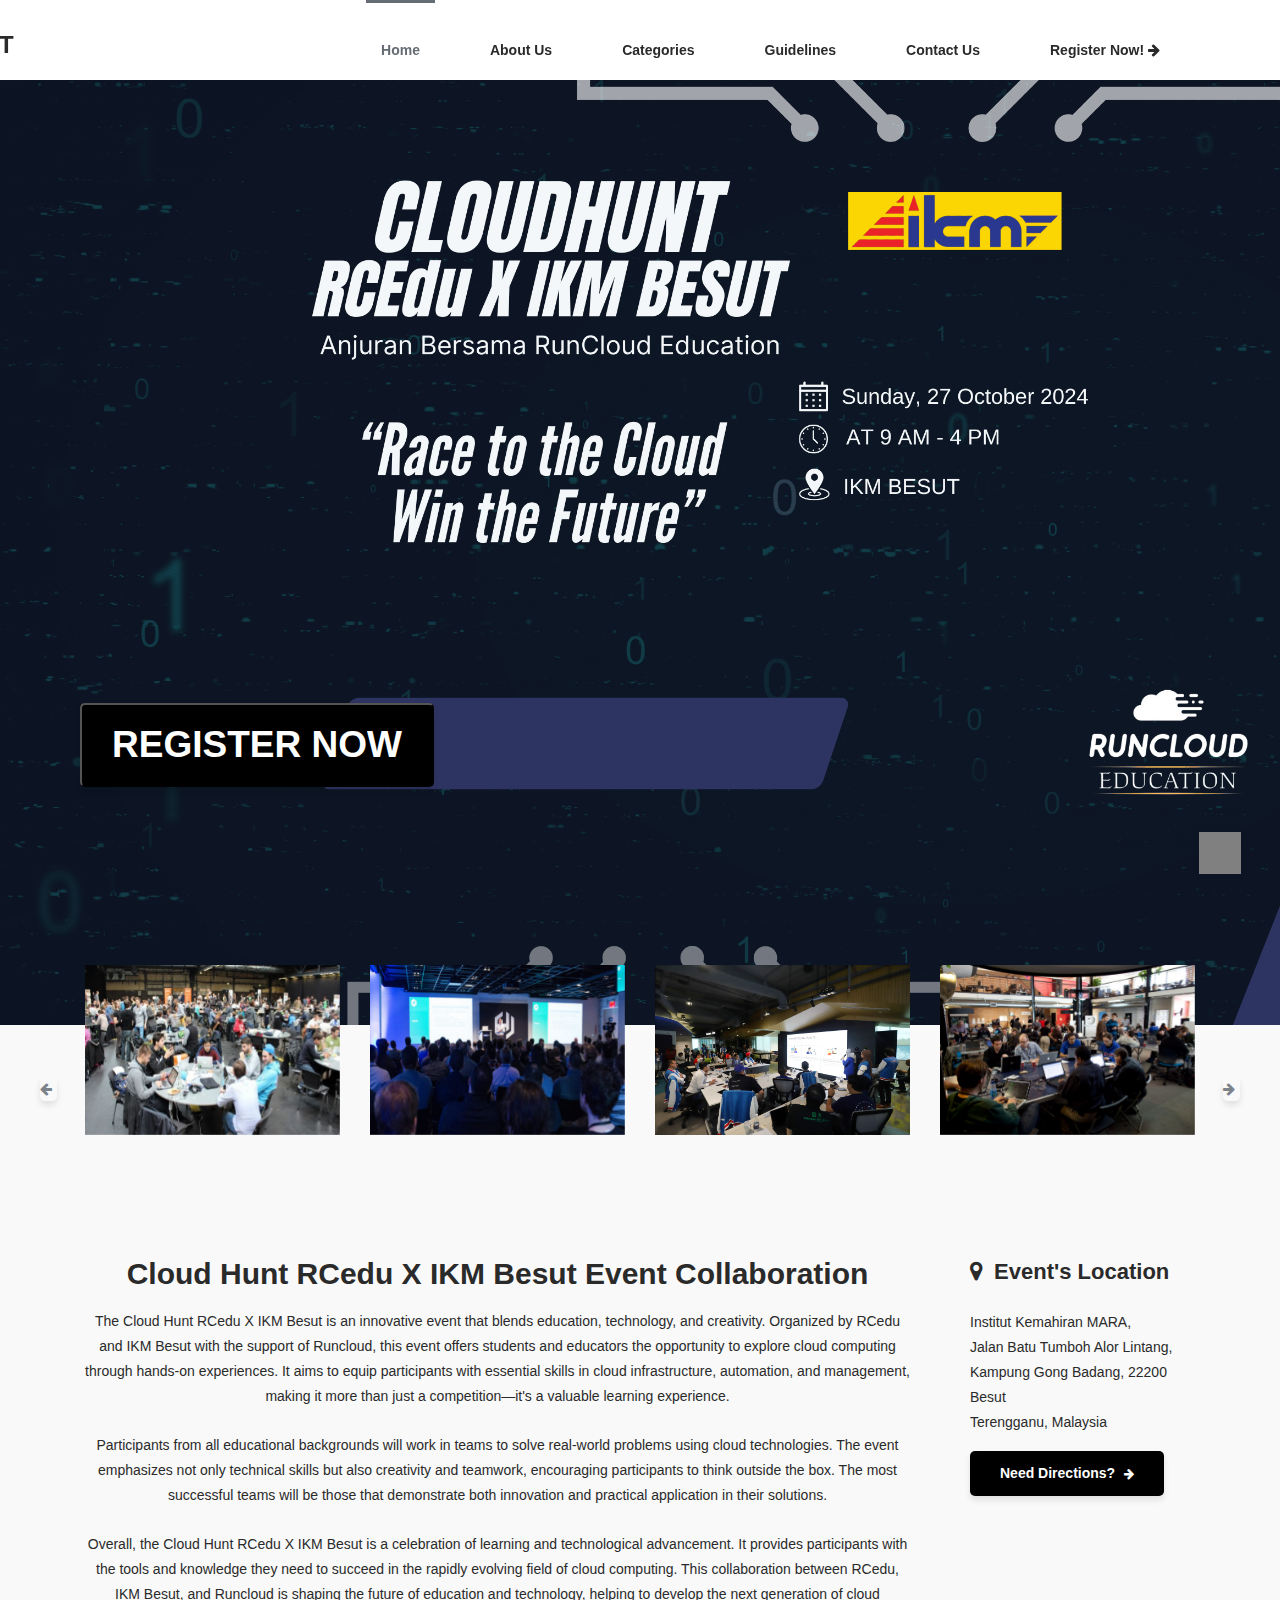
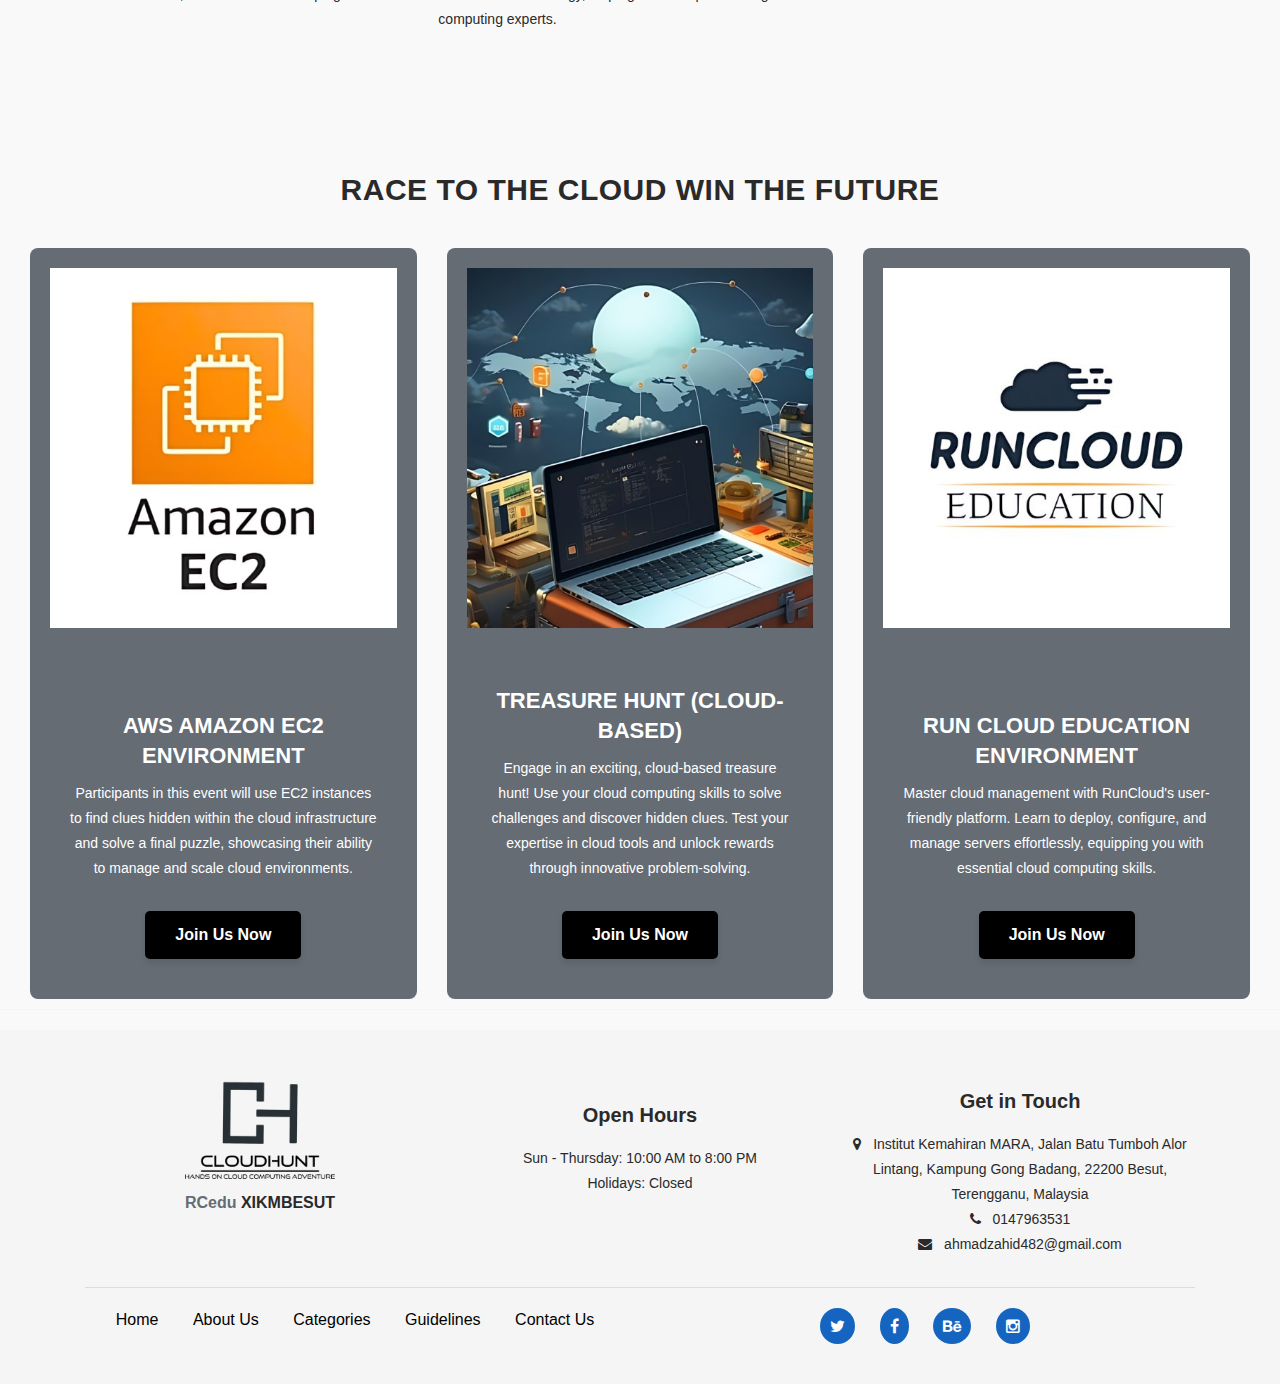
==== cloudhunt/index.html @ 2f6d40f8 "Add files via upload" ====
<!DOCTYPE html>
<html lang="en">

  <head>

    <meta charset="utf-8">
    <meta name="viewport" content="width=device-width, initial-scale=1.0">


    <meta name="description" content="">
    <meta name="author" content="Tooplate">
    <link href="https://fonts.googleapis.com/css?family=Poppins:100,100i,200,200i,300,300i,400,400i,500,500i,600,600i,700,700i,800,800i,900,900i&display=swap" rel="stylesheet">

    <title>Cloud Hunt RCedu X IKM Besut</title>


    <!-- Additional CSS Files -->
    <link rel="stylesheet" type="text/css" href="assets/css/bootstrap.min.css">

    <link rel="stylesheet" type="text/css" href="assets/css/font-awesome.css">

    <link rel="stylesheet" type="text/css" href="assets/css/owl-carousel.css">

    <link rel="stylesheet" href="assets/css/tooplate-artxibition.css">
<!--

Tooplate 2125 ArtXibition

https://www.tooplate.com/view/2125-artxibition

-->
    </head>
    
    <body>
    
    <!-- ***** Preloader Start ***** -->
    <div id="js-preloader" class="js-preloader"> </div>
    <!-- ***** Preloader End ***** -->
    
    <!-- ***** Pre HEader ***** -->
    <div class="pre-header">
        <div class="container">
            <div class="row">
                <div class="col-lg-6 col-sm-6">
                    <span></span>
                </div>
                <div class="col-lg-6 col-sm-6">
                    <div class="text-button">
                        <a href="rent-venue.html">Register Now! <i class="fa fa-arrow-right"></i></a>
                    </div>
                </div>
            </div>
        </div>
    </div>
    
    <!-- ***** Header Area Start ***** -->
   <header class="header-area header-sticky">
    <div class="container">
        <div class="row">
            <div class="col-12">
                <nav class="main-nav">
                    <!-- ***** Logo Start ***** -->
                    <a href="index.html" class="logo">
						<img src="cloud_hunt.png" alt="Cloud Hunt Logo" class="logo-image">

                        <span class="logo-text">RCedu <em>X IKM BESUT</em></span>
                    </a>
                    <!-- ***** Logo End ***** -->
                    
                    <!-- ***** Menu Start ***** -->
                    <ul class="nav">
                        <li><a href="index.html" class="active" style="font-weight: bold;">Home</a></li>
                        <li><a href="about.html" style="font-weight: bold;">About Us</a></li>
                        <li><a href="categories.html" style="font-weight: bold;">Categories</a></li>
                        <li><a href="guidelines.html" style="font-weight: bold;">Guidelines</a></li>
                        <li><a href="contact_us.html" style="font-weight: bold;">Contact Us</a></li>
                        <li><a href="rent-venue.html" style="font-weight: bold;">Register Now! <i class="fa fa-arrow-right"></i></a></li>
                    </ul>
                    <!-- ***** Menu End ***** -->

                    <a class="menu-trigger" href="#">
                        <span>Menu</span>
                    </a>
                </nav>
            </div>
        </div>
    </div>
</header>

    <!-- ***** Header Area End ***** -->

    <!-- ***** Main Banner Area Start ***** -->
<div class="main-banner">
        <div class="container">
            <div class="row">
                <div class="col-lg-12">
                    <div class="main-content">
                      <div class="main-white-button">
						<button onclick="window.location.href='https://www.jotform.com/form/242484971679474';">
  							REGISTER NOW
						</button>

                        </div>
                    </div>
                </div>
            </div>
        </div>
    </div>
		

		
  

    <!-- *** Owl Carousel Items ***-->
    <div class="show-events-carousel">
        <div class="container">
            <div class="row">
                <div class="col-lg-12">
                    <div class="owl-show-events owl-carousel">
                        <div class="item">
                            <a href="event-details.html"><img src="assets/images/show-events-01.jpg" alt=""></a>
                        </div>
                        <div class="item">
                            <a href="event-details.html"><img src="assets/images/show-events-02.jpg" alt=""></a> 
                        </div>
                        <div class="item">
                            <a href="event-details.html"><img src="assets/images/show-events-03.jpg" alt=""></a> 
                        </div>
                        <div class="item">
                            <a href="event-details.html"><img src="assets/images/show-events-04.jpg" alt=""></a> 
                        </div>
                        <div class="item">
                            <a href="event-details.html"><img src="assets/images/show-events-01.jpg" alt=""></a> 
                        </div>
                        <div class="item">
                            <a href="event-details.html"><img src="assets/images/show-events-02.jpg" alt=""></a> 
                        </div>
                        <div class="item">
                            <a href="event-details.html"><img src="assets/images/show-events-03.jpg" alt=""></a> 
                        </div>
                        <div class="item">
                            <a href="event-details.html"><img src="assets/images/show-events-04.jpg" alt=""></a> 
                        </div>
                    </div>
                </div>
            </div>
        </div>
    </div>

    
    <!-- *** Amazing Venus ***-->
   <div class="amazing-venues">
    <div class="container">
        <div class="row">
            <div class="col-lg-9">
                <div class="left-content" style="text-align: center;">
                    <h4>Cloud Hunt RCedu X IKM Besut Event Collaboration</h4>
                    <p>The Cloud Hunt RCedu X IKM Besut is an innovative event that blends education, technology, and creativity. Organized by RCedu and IKM Besut with the support of Runcloud, this event offers students and educators the opportunity to explore cloud computing through hands-on experiences. It aims to equip participants with essential skills in cloud infrastructure, automation, and management, making it more than just a competition—it's a valuable learning experience.</p>
                    <br>
                    <p>Participants from all educational backgrounds will work in teams to solve real-world problems using cloud technologies. The event emphasizes not only technical skills but also creativity and teamwork, encouraging participants to think outside the box. The most successful teams will be those that demonstrate both innovation and practical application in their solutions.</p>
                    <br>
                    <p>Overall, the Cloud Hunt RCedu X IKM Besut is a celebration of learning and technological advancement. It provides participants with the tools and knowledge they need to succeed in the rapidly evolving field of cloud computing. This collaboration between RCedu, IKM Besut, and Runcloud is shaping the future of education and technology, helping to develop the next generation of cloud computing experts.</p>
                </div>
            </div>

            <div class="col-lg-3">
                <div class="right-content">
                    <h5><i class="fa fa-map-marker"></i> Event's Location</h5>
                    <span>Institut Kemahiran MARA,<br>Jalan Batu Tumboh Alor Lintang,<br>Kampung Gong Badang, 22200 Besut<br>Terengganu, Malaysia</span>
                    <div class="text-button">
                        <a href="https://www.google.com/maps/dir//Jalan+Batu+Tumboh,+Alor+Lintang,+22200+Besut,+Terengganu/@5.7643117,102.4762167,12z/data=!4m8!4m7!1m0!1m5!1m1!1s0x31b6ee240330f8e9:0x355a236f457e62c0!2m2!1d102.5586124!2d5.7643527?entry=ttu&g_ep=EgoyMDI0MDgyOC4wIKXMDSoASAFQAw%3D%3D" target="_blank">Need Directions? <i class="fa fa-arrow-right"></i></a>
                    </div>
                </div>
            </div>
        </div>
    </div>
</div>


    <!-- *** Map ***-->
    <div class="map-image"></div>


    <!-- *** RACE TO THE CLOUD WIN THE FUTURE ***-->
    <div class="venue-tickets">
        <div class="container-fluid">
            <div class="row">
                <div class="col-lg-12">
                    <div class="section-heading">
                        <h2>RACE TO THE CLOUD WIN THE FUTURE</h2>
                    </div>
                </div>
                <div class="col-lg-4">
                    <div class="venue-item">
                        <div class="thumb">
                            <img src="assets/images/venue-01.jpg" alt="">
                        </div>
                        <div class="down-content">
                            <div class="left-content">
          
                            </div>
                            <div class="right-content">
                                <h4>AWS AMAZON EC2 ENVIRONMENT</h4>
                                <p>Participants in this event will use EC2 instances to find clues hidden within the cloud infrastructure and solve a final puzzle, showcasing their ability to manage and scale cloud environments.</p>
                            </div>
							<div class="main-black-button">
					<a href="ticket-details.html">Join Us Now</a>
				</div>
                        </div>
                    </div>
                </div>
										   <div class="col-lg-4">
		<div class="venue-item">
			<div class="thumb">
				<img src="assets/images/venue-02.jpg" alt="Treasure Hunt">
			</div>
			<div class="down-content">
				<div class="right-content">
					<h4>TREASURE HUNT (CLOUD-BASED)</h4>
					<p>Engage in an exciting, cloud-based treasure hunt! Use your cloud computing skills to solve challenges and discover hidden clues. Test your expertise in cloud tools and unlock rewards through innovative problem-solving.</p>
				</div>
				<div class="main-black-button">
					<a href="ticket-details.html">Join Us Now</a>
				</div>
			</div>
		</div>
	</div>




                                <div class="col-lg-4">
                    <div class="venue-item">
                        <div class="thumb">
                            <img src="assets/images/venue-03.jpg" alt="">
                        </div>
                        <div class="down-content">
                            <div class="left-content">
                                
                            </div>
					
                            <div class="right-content">
                                <h4>RUN CLOUD EDUCATION ENVIRONMENT</h4>
                                <p>Master cloud management with RunCloud's user-friendly platform. Learn to deploy, configure, and manage servers effortlessly, equipping you with essential cloud computing skills.</p>
                            </div>
							<div class="main-black-button">
					<a href="ticket-details.html">Join Us Now</a>
				</div>
                        </div>
                    </div>
                </div>
            </div>
        </div>
    </div>
		
		<!-- Scroll Top -->
		
<a href="#" id="toTopBtn" class="cd-top text-replace js-cd-top cd-top--is-visible cd-top--fade-out" data-abc="true"></a>


 
 <script src="https://code.jquery.com/jquery-3.6.0.min.js"></script>
  <script>
    $(document).ready(function() {
      $(window).scroll(function() {
        if ($(this).scrollTop() > 20) {
          $('#toTopBtn').fadeIn();
        } else {
          $('#toTopBtn').fadeOut();
        }
      });

      $('#toTopBtn').click(function() {
        $("html, body").animate({
          scrollTop: 0
        }, 1000);
        return false;
      });
    });
  </script>




		
		
<!-- FOOTER -->
		<div class="sub-footer" style="border-top: 1px solid #f5f5f5; padding-top: 20px;">
            <div class="row justify-content-between align-items-center">
				</div>
			</div>
		
<footer style="background-color: #f5f5f5; color: white; padding: 40px 0;">
    <div class="container">
        <div class="row">
			
            <!-- Cloudhunt Logo Section -->
            <div class="col-lg-4 text-center" style="margin-top: -35px;">
    <img src="cloud_hunt.png" width="200" alt="Cloudhunt Logo" class="mb-3">
    <div class="footer-logo-text" style="margin-top: -60px;">
        <span style="font-weight: 700; color: #656c74;">RCedu
            <em style="font-weight: 900; color: #2a2a2a; font-style: normal;">XIKMBESUT</em>
        </span>
    </div>
</div>


            <!-- Open Hours Section -->
            <div class="col-lg-4 text-center" style="margin-top: 30px;" >
                <h4 class="mb-3" >Open Hours</h4>
                <p>Sun - Thursday: 10:00 AM to 8:00 PM</p>
                <p>Holidays: Closed</p>
            </div>

            <!-- Get in Touch Section -->
            <div class="col-lg-4 text-center" style="margin-top: 16px;">
                <h4 class="mb-3">Get in Touch</h4>
                <p>
                    <i class="fa fa-map-marker mr-2"></i> Institut Kemahiran MARA, Jalan Batu Tumboh Alor Lintang, Kampung Gong Badang, 22200 Besut, Terengganu, Malaysia
                </p>
                <p>
                    <i class="fa fa-phone mr-2"></i> 0147963531
                </p>
                <p>
                    <i class="fa fa-envelope mr-2"></i> ahmadzahid482@gmail.com
                </p>
            </div>
        </div>

        <!-- Sub-footer -->
        <div class="sub-footer" style="border-top: 1px solid #ddd; padding-top: 20px; margin-top: 30px;">
            <div class="row">
                <!-- Footer Menu -->
                <div class="col-lg-6 text-center">
                    <ul style="list-style: none; padding: 0; margin: 0;">
                        <li style="display: inline-block; margin: 0 15px;"><a href="index.html" class="active" style="color: black;">Home</a></li>
                        <li style="display: inline-block; margin: 0 15px;"><a href="about.html" style="color: black;">About Us</a></li>
                        <li style="display: inline-block; margin: 0 15px;"><a href="Categories.html" style="color: black;">Categories</a></li>
                        <li style="display: inline-block; margin: 0 15px;"><a href="Guidelines.html" style="color: black;">Guidelines</a></li>
                        <li style="display: inline-block; margin: 0 15px;"><a href="Contact Us.html" style="color: black;">Contact Us</a></li>
                    </ul>
                </div>

                <!-- Social Links -->
                <div class="col-lg-6 text-center">
                    <ul style="list-style: none; padding: 0; margin: 0;">
                        <li style="display: inline-block; margin: 0 10px;">
                            <a href="#"><i class="fa fa-twitter" style="color: white; background-color: #1565c0; padding: 10px; border-radius: 50%;"></i></a>
                        </li>
                        <li style="display: inline-block; margin: 0 10px;">
                            <a href="#"><i class="fa fa-facebook" style="color: white; background-color: #1565c0; padding: 10px; border-radius: 50%;"></i></a>
                        </li>
                        <li style="display: inline-block; margin: 0 10px;">
                            <a href="#"><i class="fa fa-behance" style="color: white; background-color: #1565c0; padding: 10px; border-radius: 50%;"></i></a>
                        </li>
                        <li style="display: inline-block; margin: 0 10px;">
                            <a href="#"><i class="fa fa-instagram" style="color: white; background-color: #1565c0; padding: 10px; border-radius: 50%;"></i></a>
                        </li>
                    </ul>
                </div>
            </div>
        </div>
    </div>
</footer>






    <!-- jQuery -->
    <script src="assets/js/jquery-2.1.0.min.js"></script>

    <!-- Bootstrap -->
    <script src="assets/js/popper.js"></script>
    <script src="assets/js/bootstrap.min.js"></script>

    <!-- Plugins -->
    <script src="assets/js/scrollreveal.min.js"></script>
    <script src="assets/js/waypoints.min.js"></script>
    <script src="assets/js/jquery.counterup.min.js"></script>
    <script src="assets/js/imgfix.min.js"></script> 
    <script src="assets/js/mixitup.js"></script> 
    <script src="assets/js/accordions.js"></script>
    <script src="assets/js/owl-carousel.js"></script>
    
    <!-- Global Init -->
    <script src="assets/js/custom.js"></script>
		
		

  </body>
		

</html>
---- cloudhunt/assets/css/owl-carousel.css ----
/**
 * Owl Carousel v2.3.4
 * Copyright 2013-2018 David Deutsch
 * Licensed under: SEE LICENSE IN https://github.com/OwlCarousel2/OwlCarousel2/blob/master/LICENSE
 */
/*
 *  Owl Carousel - Core
 */
 .owl-carousel {
    display: none;
    width: 100%;
    -webkit-tap-highlight-color: transparent;
    /* position relative and z-index fix webkit rendering fonts issue */
    position: relative;
    z-index: 1; }
    .owl-carousel .owl-stage {
      position: relative;
      -ms-touch-action: pan-Y;
      touch-action: manipulation;
      -moz-backface-visibility: hidden;
      /* fix firefox animation glitch */ }
    .owl-carousel .owl-stage:after {
      content: ".";
      display: block;
      clear: both;
      visibility: hidden;
      line-height: 0;
      height: 0; }
    .owl-carousel .owl-stage-outer {
      position: relative;
      overflow: hidden;
      /* fix for flashing background */
      -webkit-transform: translate3d(0px, 0px, 0px); }
    .owl-carousel .owl-wrapper,
    .owl-carousel .owl-item {
      -webkit-backface-visibility: hidden;
      -moz-backface-visibility: hidden;
      -ms-backface-visibility: hidden;
      -webkit-transform: translate3d(0, 0, 0);
      -moz-transform: translate3d(0, 0, 0);
      -ms-transform: translate3d(0, 0, 0); }
    .owl-carousel .owl-item {
      position: relative;
      min-height: 1px;
      float: left;
      -webkit-backface-visibility: hidden;
      -webkit-tap-highlight-color: transparent;
      -webkit-touch-callout: none; }
    .owl-carousel .owl-item img {
      display: block;
      width: 100%; }
    .owl-carousel .owl-nav.disabled,
    .owl-carousel .owl-dots.disabled {
      display: none; }
    .owl-carousel .owl-nav .owl-prev,
    .owl-carousel .owl-nav .owl-next,
    .owl-carousel .owl-dot {
      cursor: pointer;
      -webkit-user-select: none;
      -khtml-user-select: none;
      -moz-user-select: none;
      -ms-user-select: none;
      user-select: none; }
    .owl-carousel .owl-nav button.owl-prev,
    .owl-carousel .owl-nav button.owl-next,
    .owl-carousel button.owl-dot {
      background: none;
      color: inherit;
      border: none;
      padding: 0 !important;
      font: inherit; }
    .owl-carousel.owl-loaded {
      display: block; }
    .owl-carousel.owl-loading {
      opacity: 0;
      display: block; }
    .owl-carousel.owl-hidden {
      opacity: 0; }
    .owl-carousel.owl-refresh .owl-item {
      visibility: hidden; }
    .owl-carousel.owl-drag .owl-item {
      -ms-touch-action: pan-y;
          touch-action: pan-y;
      -webkit-user-select: none;
      -moz-user-select: none;
      -ms-user-select: none;
      user-select: none; }
    .owl-carousel.owl-grab {
      cursor: move;
      cursor: grab; }
    .owl-carousel.owl-rtl {
      direction: rtl; }
    .owl-carousel.owl-rtl .owl-item {
      float: right; }
  
  /* No Js */
  .no-js .owl-carousel {
    display: block; }
  
  /*
   *  Owl Carousel - Animate Plugin
   */
  .owl-carousel .animated {
    animation-duration: 1000ms;
    animation-fill-mode: both; }
  
  .owl-carousel .owl-animated-in {
    z-index: 0; }
  
  .owl-carousel .owl-animated-out {
    z-index: 1; }
  
  .owl-carousel .fadeOut {
    animation-name: fadeOut; }
  
  @keyframes fadeOut {
    0% {
      opacity: 1; }
    100% {
      opacity: 0; } }
  
  /*
   * 	Owl Carousel - Auto Height Plugin
   */
  .owl-height {
    transition: height 500ms ease-in-out; }
  
  /*
   * 	Owl Carousel - Lazy Load Plugin
   */
  .owl-carousel .owl-item {
    /**
              This is introduced due to a bug in IE11 where lazy loading combined with autoheight plugin causes a wrong
              calculation of the height of the owl-item that breaks page layouts
           */ }
    .owl-carousel .owl-item .owl-lazy {
      opacity: 0;
      transition: opacity 400ms ease; }
    .owl-carousel .owl-item .owl-lazy[src^=""], .owl-carousel .owl-item .owl-lazy:not([src]) {
      max-height: 0; }
    .owl-carousel .owl-item img.owl-lazy {
      transform-style: preserve-3d; }
  
  /*
   * 	Owl Carousel - Video Plugin
   */
  .owl-carousel .owl-video-wrapper {
    position: relative;
    height: 100%;
    background: #000; }
  
  .owl-carousel .owl-video-play-icon {
    position: absolute;
    height: 80px;
    width: 80px;
    left: 50%;
    top: 50%;
    margin-left: -40px;
    margin-top: -40px;
    background: url("owl.video.play.png") no-repeat;
    cursor: pointer;
    z-index: 1;
    -webkit-backface-visibility: hidden;
    transition: transform 100ms ease; }
  
  .owl-carousel .owl-video-play-icon:hover {
    -ms-transform: scale(1.3, 1.3);
        transform: scale(1.3, 1.3); }
  
  .owl-carousel .owl-video-playing .owl-video-tn,
  .owl-carousel .owl-video-playing .owl-video-play-icon {
    display: none; }
  
  .owl-carousel .owl-video-tn {
    opacity: 0;
    height: 100%;
    background-position: center center;
    background-repeat: no-repeat;
    background-size: contain;
    transition: opacity 400ms ease; }
  
  .owl-carousel .owl-video-frame {
    position: relative;
    z-index: 1;
    height: 100%;
    width: 100%; }
---- cloudhunt/assets/css/tooplate-artxibition.css ----
/*

Tooplate 2125 ArtXibition

https://www.tooplate.com/view/2125-artxibition

*/

/* ---------------------------------------------
Table of contents
------------------------------------------------
01. font & reset css
02. reset
03. global styles
04. header
05. banner
06. features
07. testimonials
08. contact
09. footer
10. preloader
11. search
12. portfolio

--------------------------------------------- */
/* 
---------------------------------------------
font & reset css
--------------------------------------------- 
*/
@import url("https://fonts.googleapis.com/css?family=Poppins:100,100i,200,200i,300,300i,400,400i,500,500i,600,600i,700,700i,800,800i,900,900i");
/* 
---------------------------------------------
reset
--------------------------------------------- 
*/
html, body, div, span, applet, object, iframe, h1, h2, h3, h4, h5, h6, p, blockquote, div
pre, a, abbr, acronym, address, big, cite, code, del, dfn, em, font, img, ins, kbd, q,
s, samp, small, strike, strong, sub, sup, tt, var, b, u, i, center, dl, dt, dd, ol, ul, li,
figure, header, nav, section, article, aside, footer, figcaption {
  margin: 0;
  padding: 0;
  border: 0;
  outline: 0;
}

.clearfix:after {
  content: ".";
  display: block;
  clear: both;
  visibility: hidden;
  line-height: 0;
  height: 0;
}

.clearfix {
  display: inline-block;
}

html[xmlns] .clearfix {
  display: block;
}

* html .clearfix {
  height: 1%;
}

ul, li {
  padding: 0;
  margin: 0;
  list-style: none;
}

header, nav, section, article, aside, footer, hgroup {
  display: block;
}

* {
  box-sizing: border-box;
}

html, body {
  font-family: 'Poppins', sans-serif;
  font-weight: 400;
  background-color: #fff;
  font-size: 16px;
  -ms-text-size-adjust: 100%;
  -webkit-font-smoothing: antialiased;
  -moz-osx-font-smoothing: grayscale;
}

a {
  text-decoration: none !important;
}

h1, h2, h3, h4, h5, h6 {
  margin-top: 0px;
  margin-bottom: 0px;
}

h4 {
  line-height: 30px;
}

ul {
  margin-bottom: 0px;
}

p {
  font-size: 14px;
  line-height: 25px;
  color: #2a2a2a;
  font-weight: 300;
}

/* 
---------------------------------------------
global styles
--------------------------------------------- 
*/
html,
body {
  background: #fff;
  font-family: 'Poppins', sans-serif;
}

::selection {
  background: #343a3e;
  color: #fff;
}

::-moz-selection {
  background: #343a3e;
  color: #fff;
}

@media (max-width: 991px) {
  html, body {
    overflow-x: hidden;
  }
  .mobile-top-fix {
    margin-top: 30px;
    margin-bottom: 0px;
  }
  .mobile-bottom-fix {
    margin-bottom: 30px;
  }
  .mobile-bottom-fix-big {
    margin-bottom: 60px;
  }
}

.section-heading {
  text-align: center;
  margin-top: 40px;
  margin-bottom: 40px;
}

.section-heading h2 {
  font-size: 30px;
  font-weight: 800;
  color: #2a2a2a;
  text-transform: capitalize;
  letter-spacing: 0.5px;
  margin-top: 0px;
  margin-bottom: 0px;
}

.section-heading img {
  margin: 20px auto;
}

.dark-bg h2 {
  color: #fff;
}

.dark-bg p {
  color: #fff;
}

/*adjust button*/
.main-white-button {
  position: absolute;
  bottom: -396px; /* Adjust this value to move the button up or down */
  right: 880px;  /* Typo here: should be '100px', not '100x' */
  width: 250px; /* Set the desired width of the button */
  padding: 100px -500px;
  height: 78px;
  font-size: 37px;
}





.thumb img {
    width: 100%; /* Make the image responsive */
    height: auto;
}

.main-white-button {
    margin-top: 1000px; /* Add space between image and button */
    text-align: center; /* Ensure the button is centered */
}

.main-white-button a {
    display: inline-block;
    padding: 10px 20px;
    background-color: white;
    color: black;
    text-decoration: none;
    border-radius: 5px;
    font-weight: bold;
    white-space: nowrap; /* Ensure text stays on one line */
}

.down-content {
    margin-top: -15px;
    text-align: left;
}




.main-white-button a:hover {
  opacity: 0.9;
}



.text-button a {
  font-size: 14px;
  color: #7c838b;
  transition: all .3s;
}

.text-button i {
  font-size: 12px;
  margin-left: 5px;
  transition: all .5s;
}

.text-button a:hover {
  color: #343a3e;
}

.text-button a:hover i {
  margin-left: 8px;
}

/* 
---------------------------------------------
scroll to top
--------------------------------------------- 
*/



.scroll{
    color:#fff;
    margin-top:100px;
}

#toTopBtn {
     position: fixed;
    bottom: 26px;
    right: 39px;
    z-index: 98;
    padding: 21px;
    background-color: gray;
    
}

.js .cd-top--fade-out {
    opacity: .5;
}

.js .cd-top--is-visible {
    visibility: visible;
    opacity: 1;
}

.js .cd-top {
    visibility: hidden;
    opacity: 0;
    transition: opacity .3s,visibility .3s,background-color .3s;
}

.cd-top {
    position: fixed;
    bottom: 20px;
    bottom: var(--cd-back-to-top-margin);
    right: 20px;
    right: var(--cd-back-to-top-margin);
    display: inline-block;
    height: 40px;
    height: var(--cd-back-to-top-size);
    width: 40px;
    width: var(--cd-back-to-top-size);
    box-shadow: 0 0 10px rgba(0,0,0,.05) !important;
    background: url(https://res.cloudinary.com/dxfq3iotg/image/upload/v1571057658/cd-top-arrow.svg) no-repeat center 50%;
    background-color: hsla(5,76%,62%,.8);
    background-color: hsla(var(--cd-color-3-h),var(--cd-color-3-s),var(--cd-color-3-l),0.8);
}

.height{
    height:3000px;
}






/* 
---------------------------------------------
header
--------------------------------------------- 
*/

.pre-header {
  background-color: #f0f0f1;
  padding: 10px 0px;
}

.pre-header span {
  font-size: 13px;
  color: #2a2a2a;
  font-weight: 500;
}

.pre-header .text-button {
  text-align: right;
}

.pre-header .text-button a {
  color: #2a2a2a;
}

.header-area {
  position: fixed;
  top: 0px;
  left: 0px;
  right: 0px;
  z-index: 100;
  height: 80px;
  background: #fff;
  -webkit-transition: all .5s ease 0s;
  -moz-transition: all .5s ease 0s;
  -o-transition: all .5s ease 0s;
  transition: all .5s ease 0s;
}


.header-area .main-nav {
  min-height: 80px;
  background: transparent;
}

.header-area .main-nav .logo {
  line-height: 80px;
  color: #656c74;
  font-size: 28px;
  font-weight: 700;
  float: left;
  -webkit-transition: all 0.3s ease 0s;
  -moz-transition: all 0.3s ease 0s;
  -o-transition: all 0.3s ease 0s;
  transition: all 0.3s ease 0s;
}

.header-area .main-nav .logo em {
  font-style: normal;
  color: #2a2a2a;
  font-weight: 900;
}

.logo {
    display: flex;
    align-items: center; /* Vertically centers the logo and text */
}

.logo-image {
    height: 100px;  /* Adjust the size of the logo */
    width: auto;   /* Maintains the aspect ratio */
    margin-right: -10px; /* Space between the logo and the text */
    margin-left: -400px; /* Moves the logo to the right */
}

.logo-text {
    font-size: 24px; /* Adjust the font size based on your design */
    margin-top: -10px; /* Moves the text upwards */
}




.header-area .main-nav .nav {
  float: right;
  margin-top: 27px;
  margin-right: 0px;
  background-color: transparent;
  -webkit-transition: all 0.3s ease 0s;
  -moz-transition: all 0.3s ease 0s;
  -o-transition: all 0.3s ease 0s;
  transition: all 0.3s ease 0s;
  position: relative;
  z-index: 999;
}

.header-area .main-nav .nav li {
  padding-left: 20px;
  padding-right: 20px;
}

.header-area .main-nav .nav li a {
  display: block;
  font-weight: 500;
  font-size: 14px;
  color: #2a2a2a;
  text-transform: capitalize;
  -webkit-transition: all 0.3s ease 0s;
  -moz-transition: all 0.3s ease 0s;
  -o-transition: all 0.3s ease 0s;
  transition: all 0.3s ease 0s;
  height: 40px;
  line-height: 40px;
  border: transparent;
}

.header-area .main-nav .nav li:hover a,
.header-area .main-nav .nav li a.active {
  color: #656c74!important;
  opacity: 1;
}

.header-area .main-nav .nav li a.active {
  position: relative;
}

.header-area .main-nav .nav li a.active:after {
  position: absolute;
  width: 100%;
  height: 3px;
  background-color: #656c74;
  content: '';
  top: -20px;
  left: 0;
}

.background-header .main-nav .nav li:hover a,
.background-header .main-nav .nav li a.active {
  color: #656c74!important;
  opacity: 1;
}

.header-area .main-nav .menu-trigger {
  cursor: pointer;
  display: block;
  position: absolute;
  top: 23px;
  width: 32px;
  height: 40px;
  text-indent: -9999em;
  z-index: 99;
  right: 40px;
  display: none;
}

.header-area .main-nav .menu-trigger span,
.header-area .main-nav .menu-trigger span:before,
.header-area .main-nav .menu-trigger span:after {
  -moz-transition: all 0.4s;
  -o-transition: all 0.4s;
  -webkit-transition: all 0.4s;
  transition: all 0.4s;
  background-color: #1e1e1e;
  display: block;
  position: absolute;
  width: 30px;
  height: 2px;
  left: 0;
}

.background-header .main-nav .menu-trigger span,
.background-header .main-nav .menu-trigger span:before,
.background-header .main-nav .menu-trigger span:after {
  background-color: #1e1e1e;
}

.header-area .main-nav .menu-trigger span:before,
.header-area .main-nav .menu-trigger span:after {
  -moz-transition: all 0.4s;
  -o-transition: all 0.4s;
  -webkit-transition: all 0.4s;
  transition: all 0.4s;
  background-color: #1e1e1e;
  display: block;
  position: absolute;
  width: 30px;
  height: 2px;
  left: 0;
  width: 75%;
}

.background-header .main-nav .menu-trigger span:before,
.background-header .main-nav .menu-trigger span:after {
  background-color: #1e1e1e;
}

.header-area .main-nav .menu-trigger span:before,
.header-area .main-nav .menu-trigger span:after {
  content: "";
}

.header-area .main-nav .menu-trigger span {
  top: 16px;
}

.header-area .main-nav .menu-trigger span:before {
  -moz-transform-origin: 33% 100%;
  -ms-transform-origin: 33% 100%;
  -webkit-transform-origin: 33% 100%;
  transform-origin: 33% 100%;
  top: -10px;
  z-index: 10;
}

.header-area .main-nav .menu-trigger span:after {
  -moz-transform-origin: 33% 0;
  -ms-transform-origin: 33% 0;
  -webkit-transform-origin: 33% 0;
  transform-origin: 33% 0;
  top: 10px;
}

.header-area .main-nav .menu-trigger.active span,
.header-area .main-nav .menu-trigger.active span:before,
.header-area .main-nav .menu-trigger.active span:after {
  background-color: transparent;
  width: 100%;
}

.header-area .main-nav .menu-trigger.active span:before {
  -moz-transform: translateY(6px) translateX(1px) rotate(45deg);
  -ms-transform: translateY(6px) translateX(1px) rotate(45deg);
  -webkit-transform: translateY(6px) translateX(1px) rotate(45deg);
  transform: translateY(6px) translateX(1px) rotate(45deg);
  background-color: #1e1e1e;
}

.background-header .main-nav .menu-trigger.active span:before {
  background-color: #1e1e1e;
}

.header-area .main-nav .menu-trigger.active span:after {
  -moz-transform: translateY(-6px) translateX(1px) rotate(-45deg);
  -ms-transform: translateY(-6px) translateX(1px) rotate(-45deg);
  -webkit-transform: translateY(-6px) translateX(1px) rotate(-45deg);
  transform: translateY(-6px) translateX(1px) rotate(-45deg);
  background-color: #1e1e1e;
}

.background-header .main-nav .menu-trigger.active span:after {
  background-color: #1e1e1e;
}

.header-area.header-sticky {
  min-height: 80px;
}

.header-area.header-sticky .nav {
  margin-top: 20px !important;
}

.header-area.header-sticky .nav li a.active {
  color: #656c74;
}


/* Dropdown Menu Styling */
.nav {
    list-style: none;
    padding: 0;
    margin: 0;
}

.nav > li {
    position: relative;
    display: inline-block;
}

.nav > li > a {
    padding: 10px 15px;
    text-decoration: none;
    color: black;
    display: block;
}

.nav > li > a:hover {
    background-color: #f1f1f1;
}

.dropdown-menu {
    display: none;
    position: absolute;
    top: 100%;
    left: 0;
    background-color: white;
    box-shadow: 0 8px 16px rgba(0, 0, 0, 0.2);
    min-width: 200px;
}

.dropdown-menu li {
    display: block;
}

.dropdown-menu a {
    padding: 10px;
    color: black;
    text-decoration: none;
}

.dropdown-menu a:hover {
    background-color: #f1f1f1;
}

/* Show dropdown on hover */
.dropdown:hover .dropdown-menu {
    display: block;
}


.logo {
  max-width: 100%; /* Ensure the logo fits within its container */
  height: auto; /* Maintain aspect ratio */
}

/*mobile view*/




/*mobile view*/
/*mobile view*/


/* For mobile phones */
@media (max-width: 768px) {
  body {
    font-size: 14px;
  }

  .header, .register-button {
    width: 100%;
    padding: 10px;
  }

  .content {
    padding: 5px;
  }
}


@media (max-width: 767px) {
  .header-area .logo img {
    max-width: 21%; /* Ensures the logo image never exceeds its container */
	margin-left: -40px;
    height: auto; /* Keeps the aspect ratio */
  }

  .header-area .logo {
    margin-left: 0; /* Remove unnecessary margin on mobile */
    text-align: center; /* Center the logo horizontally */
  }

  .header-area {
    padding: 0px 10px; /* Adjust padding to fit the screen */
    height: auto; /* Allow height to adjust based on content */
  }
}


@media only screen and (max-width: 600px) {
  .logo {
    max-width: 80%; /* Adjust logo size for smaller screens */
  }
}


/*General Styling for Screens Below 1200px*/

@media (max-width: 1200px) {
  .header-area .main-nav .nav li {
    padding-left: 12px;
    padding-right: 12px;
  }
  .header-area .main-nav:before {
    display: none;
  }
}


/*Specific Styling for Screens Below 767px (Mobile view)*/
@media (max-width: 767px) {
  .header-area .main-nav .nav li a.active:after {
    display: none;
  }
  .header-area .main-nav .logo {
    color: #1e1e1e;
  }
  .header-area.header-sticky .nav li a:hover,
  .header-area.header-sticky .nav li a.active {
    color: #656c74!important;
    opacity: 1;
  }
  .header-area {
    background-color: #f7f7f7;
    padding: 0px 15px;
    height: 80px;
    box-shadow: none;
    text-align: center;
  }
  .header-area .container {
    padding: 0px;
  }
  .header-area .logo {
    margin-left: 30px;
  }
  .header-area .menu-trigger {
    display: block !important;
  }
  .header-area .main-nav {
    overflow: hidden;
  }
  .header-area .main-nav .nav {
    float: none;
    width: 100%;
    display: none;
    -webkit-transition: all 0s ease 0s;
    -moz-transition: all 0s ease 0s;
    -o-transition: all 0s ease 0s;
    transition: all 0s ease 0s;
    margin-left: 0px;
  }
  .header-area .main-nav .nav li:first-child {
    border-top: 1px solid #eee;
  }
  .header-area.header-sticky .nav {
    margin-top: 80px !important;
  }
  .header-area .main-nav .nav li {
    width: 100%;
    background: #fff;
    border-bottom: 1px solid #eee;
    padding-left: 0px !important;
    padding-right: 0px !important;
  }
  .header-area .main-nav .nav li a {
    height: 50px !important;
    line-height: 50px !important;
    padding: 0px !important;
    border: none !important;
    background: #f7f7f7 !important;
    color: #232d39 !important;
  }
  .header-area .main-nav .nav li a:hover {
    background: #eee !important;
    color: #656c74!important;
  }
  .header-area .main-nav .nav li.submenu ul {
    position: relative;
    visibility: inherit;
    opacity: 1;
    z-index: 1;
    transform: translateY(0%);
    transition-delay: 0s, 0s, 0.3s;
    top: 0px;
    width: 100%;
    box-shadow: none;
    height: 0px;
  }
  .header-area .main-nav .nav li.submenu ul li a {
    font-size: 12px;
    font-weight: 400;
  }
  .header-area .main-nav .nav li.submenu ul li a:hover:before {
    width: 0px;
  }
  .header-area .main-nav .nav li.submenu ul.active {
    height: auto !important;
  }
  .header-area .main-nav .nav li.submenu:after {
    color: #3B566E;
    right: 25px;
    font-size: 14px;
    top: 15px;
  }
  .header-area .main-nav .nav li.submenu:hover ul, .header-area .main-nav .nav li.submenu:focus ul {
    height: 0px;
  }
}


/*Specific Styling for Screens Above 767px (Tablet and Desktop view)*/

@media (min-width: 767px) {
  .header-area .main-nav .nav {
    display: flex !important;
  }
}


/* 
---------------------------------------------
banner
--------------------------------------------- 
*/

.main-banner {
  background-image: url("../images/clouadhunt1920.2.png");
  background-repeat: no-repeat;
  background-size: cover;
  text-align: center;
  padding: 300px 0px 650px 0px;
  position: relative;
}

.main-banner h6 {
  font-size: 14px;
  color: #fff;
  font-weight: 300;
}

.main-banner h2 {
  font-size: 50px;
  font-weight: 800;
  color: #fff;
  margin-top: 20px;
  margin-bottom: 30px;
}

.main-banner .next-show {
  position: absolute;
  top: -165px;
  left: 50%;
  transform: translateX(-50%);
  animation: move-up-down 3s infinite;
}
.main-banner .next-show {
  color: #fff;
  font-size: 18px;
}

.main-banner .next-show i {
  font-size: 12px;;
}

.main-banner .next-show span {
  display: block;
  font-size: 14px;
  font-weight: 300;
}
/*

.main-banner .counter-content {
  position: absolute;
  width: 100%;
  top: 0;
  padding: 12px 0px;
  height: 100px;
  background-color: rgba(250,250,250,0.3);
}

.main-banner .counter-content li {
  display: inline-block;
  font-size: 14px;
  list-style-type: none;
  font-weight: 300;;
  text-transform: capitalize;
  color: #fff;
  min-width: 15%;
}

.main-banner .counter-content li span {
  display: block;
  font-size: 50px;
  font-weight: 900;
  margin-top: -10px;
}
*/


/*
---------------------------------------------
Show Events Carousel
---------------------------------------------
*/
.owl-show-events {
  position: relative;
  margin-top: -60px;
}

.owl-show-events .owl-nav {
  position: absolute;
  width: 100%;
  top: 50%;
  transform: translateY(5px);
}

    
.owl-show-events .owl-nav .owl-prev{
  position: absolute;
  left: -45px;
  outline: none;
}

.owl-show-events .owl-nav .owl-prev span,
.owl-show-events .owl-nav .owl-next span {
  opacity: 0;
}

.owl-show-events .owl-nav .owl-prev:before {
  display: inline-block;
  font-family: 'FontAwesome';
  color: #7c838b;
  font-size: 14px;
  content: '\f060';
}

.owl-show-events .owl-nav .owl-next{
  position: absolute;
  right: -45px;
  outline: none;
}

.owl-show-events .owl-nav .owl-next:before {
  display: inline-block;
  font-family: 'FontAwesome';
  color: #7c838b;
  font-size: 14px;
  content: '\f061';
}


/*
---------------------------------------------
Amazing Venues
---------------------------------------------
*/

.amazing-venues {
  margin: 100px 0px;
}

.amazing-venues .left-content h4 {
  font-size: 30px;
  font-weight: 800;
  color: #2a2a2a;
  margin-bottom: 20px;
}

.amazing-venues .right-content {
  margin-left: 30px;
}

.amazing-venues .right-content h5 i {
  color: #2a2a2a;
  margin-right: 5px;
}

.amazing-venues .right-content h5 {
  font-size: 22px;
  font-weight: 800;
  color: #2a2a2a;
  margin-bottom: 25px;
}

.amazing-venues .right-content span {
  font-size: 14px;
  color: #2a2a2a;
  line-height: 25px;
  font-weight: 300;
  display: block;
  margin-bottom: 6px;
}

.map-image img {
  width: 100%;
  overflow: hidden;
}


/*
---------------------------------------------
RACE TO THE CLOUD WIN THE FUTURE
---------------------------------------------
*/

.venue-item {
    position: relative;
    text-align: center;
    display: flex;
    flex-direction: column;
    justify-content: space-between;
    align-items: center;
    height: 100%;
    padding: 20px;
    background-color: #656c74; /* Optional: Add background color to venue item */
    box-sizing: border-box; /* Include padding and border in element's total width and height */
    border-radius: 8px; /* Optional: Add slight rounding to box corners */
}

.venue-item .thumb {
    width: 100%;
    margin-bottom: 20px; /* Add spacing between the image and the content */
}

.main-black-button {
    margin-top: 20px; /* Space between content and button */
    text-align: center; /* Center the button */
    display: flex;
    justify-content: center; /* Center the button horizontally */
    width: 100%; /* Ensure the button spans the full width if needed */
    max-width: 250px; /* Optional: Control the maximum width of the button */
}

.main-black-button a {
    display: inline-block;
    padding: 12px 30px; /* Adjust padding for a larger button */
    background-color: black; /* Changed the button to black */
    color: white;
    text-decoration: none;
    border-radius: 5px; /* Rounded corners for a modern look */
    font-weight: bold;
    white-space: nowrap; /* Ensure text stays on one line */
    box-shadow: 0px 4px 6px rgba(0, 0, 0, 0.1); /* Adds a soft shadow for a floating effect */
    transition: background-color 0.3s ease, color 0.3s ease; /* Add smooth transitions */
}

.main-black-button a:hover {
    background-color: white; /* Button hover effect */
    color: black; /* Invert text color on hover */
    border: 1px solid black; /* Add a black border when hovered */
}





.venue-tickets {
  margin: 0px 15px;
}

.venue-tickets .venue-item {
  margin-bottom: 23px;
  display: flex;
  flex-direction: column; /* Ensure content is stacked vertically */
  justify-content: space-between; /* Space out the content evenly */
  height: 100%; /* Ensure the item takes up the full height */
}

.venue-item .thumb img {
  width: 100%;
  height: auto; /* Maintain image aspect ratio */
  overflow: hidden;
}

.venue-item .down-content {
  background-color: #656c74;
  position: relative;
  z-index: 1;
  width: 100%;
  padding: 20px; /* Add padding for spacing */
  box-sizing: border-box; /* Ensure padding doesn't affect width */
  height: auto; /* Allow flexible height based on content */
  display: flex;
  flex-direction: column;
  justify-content: center; /* Center content vertically */
  align-items: center; /* Center content horizontally */
  text-align: center; /* Center the text */
}

.venue-item .down-content .right-content {
  width: 100%;
  margin-left: 0;
  text-align: center;
}

.venue-item .down-content .right-content h4 {
  font-size: 22px;
  color: #fff;
  font-weight: 700;
  margin-top: 10px; /* Adjusted for better spacing */
}

.venue-item .down-content .right-content p {
  color: #fff;
  margin-top: 10px;
  font-weight: 300;
  padding-right: 0;
  margin-bottom: 10px;
}

.venue-item .down-content .right-content ul li {
  display: inline-block;
  color: #fff;
  font-size: 16px;
  margin-right: 20px;
}







/* 
---------------------------------------------
Footer
--------------------------------------------- 
*/

/* contac*/
body {
    font-family: Arial, sans-serif;
    margin: 0;
    padding: 0;
    background-color: #f9f9f9;
}

.contact-container {
    display: flex;
    justify-content: space-between;
    padding: 20px;
    background-color: #fff;
}

.contact-info {
    flex: 1;
    margin-right: 20px;
}

.contact-info h3 {
    color: #333;
    margin-bottom: 10px;
}

.contact-info p {
    color: #666;
    margin: 0;
}

.call-info, .open-hours {
    display: flex;
    align-items: center;
    margin-bottom: 20px;
}

.icon img {
    width: 30px;
    margin-right: 10px;
}

.contact-form {
    flex: 2;
}

form {
    display: flex;
    flex-direction: column;
}

.input-group {
    display: flex;
    justify-content: space-between;
    margin-bottom: 15px;
}

.input-group input {
    width: 48%;
    padding: 10px;
    border: 1px solid #ddd;
    border-radius: 5px;
}

input[type="text"], input[type="email"], textarea {
    padding: 10px;
    margin-bottom: 15px;
    border: 1px solid #ddd;
    border-radius: 5px;
    width: 100%;
}

textarea {
    resize: none;
}




footer {
  padding-top: 30px; /* Reduce padding at the top */
  margin-bottom: 10px; /* Reduce bottom margin */
}


footer h4 {
   font-size: 20px;
   color: #2a2a2a;
   font-weight: 700;
   margin-bottom: 25px;;
}

footer .address span {
  font-size: 14px;
  color: #2a2a2a;
  line-height: 24px;
  font-weight: 300;
}

footer .links {
  text-align: center;
}

footer .links ul li a {
  font-size: 14px;
  color: #2a2a2a;
  font-weight: 300;
  margin-bottom: 5px;
}

footer .hours {
  text-align: right;
}

footer .hours ul li {
  font-size: 14px;
  color: #2a2a2a;
  font-weight: 300;
  margin-bottom: 5px;
}

footer .under-footer {
  margin-top: 50px;
}

footer p.copyright {
  text-align: right;
}





.sub-footer {
  margin-top: 10px; /* Reduce margin to shrink space between footer sections */
  padding-top: 20px; /* Reduce padding at the top */
}

.sub-footer .logo span {
  font-size: 28px;
  font-weight: 800;
  color: #656c74;
}

.sub-footer .logo span em {
  font-style: normal;
  color: #2a2a2a;
}

.sub-footer .menu {
  text-align: center;
}

.sub-footer .menu ul li {
  display: inline-block;
  margin: 10px 15px 5px 15px;
}

.sub-footer .menu ul li a {
  font-size: 14px;
  font-weight: 500;
  color: #2a2a2a;
}

.sub-footer .menu ul li a:hover {
  color: #656c74;
}

.sub-footer .social-links {
  text-align: right;
  margin-top: 10px;
}

.sub-footer .social-links ul li {
  display: inline-block;
  margin-left: 5px;
}

.sub-footer .social-links ul li a {
  width: 30px;
  height: 30px;
  display: inline-block;
  text-align: center;
  line-height: 30px;
  background-color: #2a2a2a;
  border-radius: 50%;
  color: #fff;
  font-size: 14px;
  transition: all .3s;
}

.sub-footer .social-links ul li a:hover {
  background-color: #656c74;
}





/*
---------------------------------------------
About Us Page
---------------------------------------------
*/

.page-heading-about {
  background-image: url(../images/about_bg.jpg);
  background-size: cover;
  background-repeat: no-repeat;
  padding: 110px 0px 410px 0px;
}

.page-heading-about h2 {
  font-size: 50px;
  color: #fff;
  font-weight: 800;
  margin-bottom: 15px;
}

.page-heading-about span {
  font-size: 20px;
  color: #fff;
  font-weight: 300;
}

.about-item {
  margin-top: -282px;
}

.about-item .left-image img {
  width: 100%;
  overflow: hidden;
}

.about-item .right-content {
  margin-left: -30px;
}

.about-item .right-content img {
  width: 100%;
  overflow: hidden;
}

.about-item  .down-content {
  background-color: #fff;
  padding: 30px;
  border-right: 1px dotted #d7dadc;
  border-bottom: 1px dotted #d7dadc;
}

.about-item  .down-content h4 {
  font-size: 22px;
  font-weight: 700;
  color: #2a2a2a;
  margin-bottom: 20px;
}

.about-item  .down-content ul li {
  font-size: 16px;
  font-weight: 500;
  color: #2a2a2a;
  margin-bottom: 5px;
}

.about-item  .down-content span {
  font-size: 14px;
  color: #7c838b;
  font-weight: 300;
  display: block;
  margin-top: 25px;;
}

.about-item  .down-content .main-dark-button {
  margin-top: 25px;
}

.about-upcoming-shows {
  margin-top: 120px;
}

.about-upcoming-shows h2 {
  font-size: 30px;
  font-weight: 800;
  color: #2a2a2a;
  margin-bottom: 25px;
}

.about-upcoming-shows h4 {
  font-size: 22px;
  font-weight: 700;
  color: #2a2a2a;
  margin-bottom: 25px;;
}

.about-upcoming-shows ul{
  margin-bottom: 30px;
}

.about-upcoming-shows ul li {
  font-size: 14px;
  font-weight: 300;
  margin-bottom: 10px;
}

.about-upcoming-shows p {
  margin-bottom: 30px;;
}

.about-upcoming-shows .text-button {
  margin-top: -15px;
}

.about-upcoming-shows .next-shows {
  border: 1px dotted #d7dadc;
  padding: 20px;;
}

.about-upcoming-shows .next-shows h4 {
  display: inline-block;
}

.about-upcoming-shows .next-shows h4 i {
  float: left;
  display: inline-block;
  margin-right: 10px;
  height: 30px;
}

.about-upcoming-shows .next-shows ul {
  margin-bottom: 0px;
}

.about-upcoming-shows .next-shows ul li {
  border-bottom: 1px dotted #d7dadc;
  margin-bottom: 20px;
  padding-bottom: 20px;
}

.about-upcoming-shows .next-shows ul li:last-child {
  border-bottom: none;
  padding-bottom: 0;
  margin-bottom: 0;
}

.about-upcoming-shows .next-shows ul li h5 {
  font-size: 15px;
  font-weight: 700;
  color: #2a2a2a;
  margin-bottom: 15px;;
}

.about-upcoming-shows .next-shows ul li span {
  font-size: 14px;
  font-weight: 300;
  color: #2a2a2a;
}

.about-upcoming-shows .next-shows ul li .icon-button {
  float: right;
  margin-top: -35px;
}

.about-upcoming-shows .next-shows ul li .icon-button a {
  width: 50px;
  height: 50px;
  background-color: #656c74;
  color: #fff;
  display: inline-block;
  text-align: center;
  line-height: 50px;
  transition: all .3s;
}

.about-upcoming-shows .next-shows ul li .icon-button a:hover {
  background-color: #858b93;
}

.also-like {
  margin-top: 110px;
  background-color: #f0f0f1;
  padding-bottom: 100px;
}

.also-like h2 {
  font-size: 30px;
  font-weight: 800;
  color: #2a2a2a;
  margin-top: 100px;
  margin-bottom: 40px;
}

.also-like .thumb {
  position: relative;
}

.also-like .thumb .icons {
  position: absolute;
  bottom: 20px;
  right: 20px;
}

.also-like .thumb .icons ul li {
  display: inline-block;
  margin-left: 5px;
}

.also-like .thumb .icons ul li a {
  width: 30px;
  height: 30px;
  display: inline-block;
  text-align: center;
  line-height: 30px;
  color: #fff;
  background-color: #656c74;
  border-radius: 50%;
  transition: all .3s;
}

.also-like .thumb .icons ul li a:hover {
  background-color: #858b93;
}

.also-like .thumb .icons ul li a i {
  font-size: 14px;
}

.also-like .like-item img {
  width: 100%;
  overflow: hidden;
}

.also-like .like-item .down-content {
  background-color: #fff;
  padding: 30px;
}

.also-like .like-item .down-content span {
  font-size: 15px;
  color: #2a2a2a;
  font-weight: 500;
  display: inline-block;
}

.also-like .like-item .down-content h4 {
  font-size: 22px;
  font-weight: 700;
  color: #2a2a2a;
  margin-top: 10px;
}

.location-section {
    text-align: center; /* Centers the heading and paragraph */
}

.text-button {
    display: inline-block; /* Ensures the button behaves like inline content */
    margin-top: 10px; /* Adds some space above the button */
}

.text-button a {
    display: inline-block;
    padding: 12px 30px; /* Adjust padding for a larger button */
    background-color: black; /* Changed the button to black */
    color: white;
    text-decoration: none;
    border-radius: 5px; /* Rounded corners for a modern look */
    font-weight: bold;
    white-space: nowrap; /* Ensure text stays on one line */
    box-shadow: 0px 4px 6px rgba(0, 0, 0, 0.1); /* Adds a soft shadow for a floating effect */
    transition: background-color 0.3s ease, color 0.3s ease; /* Add smooth transitions */
}

.text-button a:hover {
    background-color: #ffffff; /* Optional hover effect */
}


button {
    display: inline-block;
    padding: 12px 30px; /* Adjust padding for a larger button */
    background-color: black; /* Black button */
    color: white; /* White text for contrast */
    text-decoration: none;
    border-radius: 5px; /* Rounded corners for a modern look */
    font-weight: bold;
    white-space: nowrap; /* Ensure text stays on one line */
    box-shadow: 0px 4px 6px rgba(0, 0, 0, 0.1); /* Adds a soft shadow for a floating effect */
    transition: background-color 0.3s ease, color 0.3s ease; /* Add smooth transitions */
	margin-top: 10px; /* Adds some space above the button */
}

button:hover {
    background-color: #ffffff; /* Change background to white on hover */
    color: black; /* Change text color to black on hover */
}




/*
---------------------------------------------
Tickets Page
---------------------------------------------
*/

.tickets-page {
  margin-bottom: 100px;
}

.tickets-page .search-box {
  background-color: #7c838b;
  padding: 30px;
}

.tickets-page .search-box h4 {
  color: #fff;
  font-weight: 700;
  font-size: 20px;
  margin-top: 8px;
}

.tickets-page .search-box select {
  margin-top: 10px;
  background-color: transparent;
  border-bottom: 1px solid rgba(250, 250, 250, 0.5);
  border-top: none;
  border-right: none;
  border-left: none;
  outline: none;
  color: #fff;
  font-size: 14px;
  width: 100%;
  padding: 5px;
}

.tickets-page .search-box option {
  background-color: #343a3e;
}

.tickets-page .search-box .main-dark-button {
  display: inline-block;
  font-size: 14px;
  padding: 12px 18px;
  background-color: #343a3e;
  color: #fff;
  text-align: center;
  font-weight: 500;
  text-transform: capitalize;
  transition: all .3s;
  border: none;
  outline: none;
  width: 100%;
}

.tickets-page .search-box .main-dark-button:hover {
  background-color: #656c74;
}
 
.tickets-page .heading h2 {
  font-size: 30px;
  font-weight: 800;
  color: #2a2a2a;
  text-align: center;
  margin-top: 100px;
  margin-bottom: 80px;
}

.tickets-page .ticket-item .thumb {
  position: relative;
}

.tickets-page .ticket-item .thumb img {
  width: 100%;
  overflow: hidden;
}

.tickets-page .ticket-item .thumb .price {
  background-color: rgba(101,108,116,0.9);
  display: inline-block;
  padding: 20px;
  position: absolute;
  left: 30px;
  bottom: 30px;
}

.tickets-page .ticket-item .thumb .price span {
  color: #fff;
  font-size: 14px;
  line-height: 25px;
}

.tickets-page .ticket-item .thumb .price span em {
  font-weight: 700;
  font-size: 20px;
  font-style: normal;
}

.tickets-page .ticket-item {
  margin-bottom: 30px;
}

.tickets-page .ticket-item .down-content {
  background-color: #fafafa;
  padding: 30px;;
}

.tickets-page .ticket-item .down-content span {
  font-size: 14px;
  color: #656c74;
  font-weight: 700;
}

.tickets-page .ticket-item .down-content h4 {
  font-size: 22px;
  font-weight: 700;
  color: #2a2a2a;
  margin-top: 10px;
  margin-bottom: 25px;
}

.tickets-page .ticket-item .down-content ul li {
  font-size: 14px;
  color: #2a2a2a;
  font-weight: 300;
  margin-bottom: 15px;
}

.tickets-page .ticket-item .down-content ul li i {
  color: #7c838b;
  margin-right: 10px;
  width: 15px;
  height: 25px;
  float: left;
}

.tickets-page .ticket-item .down-content .main-dark-button {
  margin-top: 30px;
}

.tickets-page .pagination ul {
  text-align: center;
  width: 100%;
  margin-top: 30px;
}

.tickets-page .pagination ul li {
  display: inline-block;
  margin: 0px 10px!important;
}

.tickets-page .pagination ul li a {
  display: inline-block;
  font-size: 14px;
  padding: 12px 20px;
  background-color: #e6e7e8;
  color: #2a2a2a;
  text-align: center;
  font-weight: 500;
  text-transform: capitalize;
  transition: all .3s;
}

.tickets-page .pagination ul li a:hover,
.tickets-page .pagination ul li.active a {
  background-color: #343a3e;
  color: #fff!important;
}



/*
-------------------------------
Ticket Details Page
-------------------------------
*/

.ticket-details-page {
  margin: 100px 0px;
}

.ticket-details-page img {
  max-width: 100%;
  overflow: hidden;
}

.ticket-details-page .right-content {
  margin-left: 15px;
}

.ticket-details-page .right-content h4 {
  font-size: 30px;
  font-weight: 800;
  color: #2a2a2a;
}

.ticket-details-page .right-content span {
  font-size: 14px;
  font-weight: 700;
  color: #656c74;
  display: inline-block;
  border-bottom: 1px solid #eee;
  width: 100%;
  padding-bottom: 30px;
  margin-top: 15px;
  margin-bottom: 30px;
}

.ticket-details-page .right-content ul {
  border-bottom: 1px solid #eee;
  width: 100%;
  padding-bottom: 20px;
  margin-bottom: 30px;
}

.ticket-details-page .right-content ul li {
  font-size: 14px;
  color: #2a2a2a;
  font-weight: 300;
  margin-bottom: 15px;
}

.ticket-details-page .right-content ul li i {
  color: #7c838b;
  margin-right: 10px;
  width: 15px;
  height: 25px;
  float: left;
}

.ticket-details-page .right-content .quantity-content {
  border-bottom: 1px solid #eee;
  width: 100%;
  padding-bottom: 30px;
  margin-bottom: 30px;
}

.ticket-details-page .right-content .quantity-content .left-content {
  float: left;
  margin-right: 30px;
}

.ticket-details-page .right-content .quantity-content .right-content {
  text-align: right;
}

.ticket-details-page .right-content .quantity-content .left-content h6 {
  font-size: 14px;
  font-weight: 700;
  color: #2a2a2a;
}

.ticket-details-page .right-content .total h4 {
  float: left;
  font-size: 20px;
  margin-top: 8px;
}

.ticket-details-page .right-content .total .main-dark-button {
  text-align: right;
}
.ticket-details-page .right-content .warn p {
  margin-top: 45px;
}


.quantity {
  display: inline-block; }
 
 .quantity .input-text.qty {
  width: 35px;
  height: 39px;
  padding: 0 5px;
  text-align: center;
  background-color: transparent;
  border: 1px solid #efefef;
 }
 
 .quantity.buttons_added {
  text-align: left;
  position: relative;
  white-space: nowrap;
  vertical-align: top; }
 
 .quantity.buttons_added input {
  display: inline-block;
  margin: 0;
  vertical-align: top;
  box-shadow: none;
 }
 
 .quantity.buttons_added .minus,
 .quantity.buttons_added .plus {
  padding: 7px 10px 8px;
  height: 39px;
  background-color: #ffffff;
  border: 1px solid #efefef;
  cursor:pointer;}
 
 .quantity.buttons_added .minus {
  border-right: 0; }
 
 .quantity.buttons_added .plus {
  border-left: 0; }
 
 .quantity.buttons_added .minus:hover,
 .quantity.buttons_added .plus:hover {
  background: #eeeeee; }
 
 .quantity input::-webkit-outer-spin-button,
 .quantity input::-webkit-inner-spin-button {
  -webkit-appearance: none;
  -moz-appearance: none;
  margin: 0; }
  
  .quantity.buttons_added .minus:focus,
 .quantity.buttons_added .plus:focus {
  outline: none; }




#features {
  margin-bottom: 80px;
}

.feature-item {
  display: inline-block;
  margin-bottom: 60px;
}

.feature-item .left-icon img {
  float: left;
  margin-right: 30px;
}

.feature-item .right-content {
  display: inline;
}

.feature-item .right-content h4 {
  margin-top: 0px;
  margin-bottom:  7px;
  letter-spacing: 0.25px;
  color: #232d39;
  font-size: 19px;
  font-weight: 600;
  text-transform: capitalize;
}

.feature-item .right-content a.text-button {
  margin-top: 7px;
  display: inline-block;
  font-size: 13px;
  text-transform: uppercase;
  color: #656c74;
  font-weight: 500;
}


/*
-------------------------------
Event Details Page
-------------------------------
*/

.shows-events-schedule {
  margin-top: 0px;
  padding-bottom: 100px;
  background-color: #f0f0f1;
}

.shows-events-schedule ul li {
  background-color: #fff;
  padding: 30px 30px 25px 30px;
  margin-bottom: 30px;
}

.shows-events-schedule ul li .title h4 {
  font-size: 20px;
  font-weight: 700;
  color: #2a2a2a;
}

.shows-events-schedule ul li .title span {
  font-size: 14px;
  font-weight: 700;
  color: #656c74;
}

.shows-events-schedule ul li .time span {
  font-size: 14px;
  color: #2a2a2a;
  font-weight: 300;
  display: inline-block;
  width: 200px;
}

.shows-events-schedule ul li .time span i {
  color: #7c838b;
  margin-right: 10px;
  width: 15px;
  height: 25px;
  float: left;
  font-size: 18px;
}

.shows-events-schedule ul li .place span {
  font-size: 14px;
  color: #2a2a2a;
  font-weight: 300;
  display: inline-block;
}

.shows-events-schedule ul li .place span i {
  color: #7c838b;
  margin-right: 10px;
  width: 15px;
  height: 25px;
  float: left;
  font-size: 18px;
}

.shows-events-schedule ul li .main-dark-button {
  text-align: right;
}

.shows-events-schedule .pagination ul {
  text-align: center;
  width: 100%;
  margin-top: 30px;
}

.shows-events-schedule .pagination ul li {
  display: inline-block;
  margin: 0px 10px!important;
  padding: 0px;
  background-color: transparent;
}

.shows-events-schedule .pagination ul li a {
  display: inline-block;
  font-size: 14px;
  padding: 12px 20px;
  background-color: #fff;
  color: #2a2a2a;
  text-align: center;
  font-weight: 500;
  text-transform: capitalize;
  transition: all .3s;
}

.shows-events-schedule .pagination ul li a:hover,
.shows-events-schedule .pagination ul li.active a {
  background-color: #343a3e;
  color: #fff!important;
}


/* 
---------------------------------------------
preloader
--------------------------------------------- 
*/

.js-preloader {
    position: fixed;
    top: 0;
    left: 0;
    right: 0;
    bottom: 0;
    background-color: #232d39;
    display: -webkit-box;
    display: flex;
    -webkit-box-align: center;
    align-items: center;
    -webkit-box-pack: center;
    justify-content: center;
    opacity: 1;
    visibility: visible;
    z-index: 9999;
    -webkit-transition: opacity 0.25s ease;
    transition: opacity 0.25s ease;
}

.js-preloader.loaded {
    opacity: 0;
    visibility: hidden;
    pointer-events: none;
}

@-webkit-keyframes dot {
    50% {
        -webkit-transform: translateX(96px);
        transform: translateX(96px);
    }
}

@keyframes dot {
    50% {
        -webkit-transform: translateX(96px);
        transform: translateX(96px);
    }
}

@-webkit-keyframes dots {
    50% {
        -webkit-transform: translateX(-31px);
        transform: translateX(-31px);
    }
}

@keyframes dots {
    50% {
        -webkit-transform: translateX(-31px);
        transform: translateX(-31px);
    }
}

.preloader-inner {
    position: relative;
    width: 142px;
    height: 40px;
    background: #232d39;
}

.preloader-inner .dot {
    position: absolute;
    width: 16px;
    height: 16px;
    top: 12px;
    left: 15px;
    background: #fff;
    border-radius: 50%;
    -webkit-transform: translateX(0);
    transform: translateX(0);
    -webkit-animation: dot 2.8s infinite;
    animation: dot 2.8s infinite;
}

.preloader-inner .dots {
    -webkit-transform: translateX(0);
    transform: translateX(0);
    margin-top: 12px;
    margin-left: 31px;
    -webkit-animation: dots 2.8s infinite;
    animation: dots 2.8s infinite;
}

.preloader-inner .dots span {
    display: block;
    float: left;
    width: 16px;
    height: 16px;
    margin-left: 16px;
    background: #fff;
    border-radius: 50%;
}


/* 
---------------------------------------------
responsive
--------------------------------------------- 
*/


@media (max-width: 1036px) {

  .owl-show-events .owl-nav {
    display: none;
  }

}

@media (max-width: 992px) {

  .amazing-venues .right-content {
    margin-left: 0;
    margin-top: 45px;
  }

  .subscribe,
  .subscribe input,
  footer .address,
  footer .hours {
    text-align: center; 
  }

  .subscribe h4 {
    margin-bottom: 20px;
  }

  .subscribe .main-dark-button {
    margin-top: 20px;
  }

  footer .address {
    margin-bottom: 45px;
  }

  footer .hours {
    margin-top: 45px;
  }

  .sub-footer,
  .sub-footer .social-links {
    text-align: center;
  }

  .coming-events .event-item {
    margin-bottom: 30px;
  }

  .coming-events .left-button {
    display: none;
  }

  .under-footer,
  footer p.copyright {
    text-align: center;
  }

  .about-item .right-content {
    margin-left: 0px;
  }

  .about-item .down-content {
    border-left: 1px dotted #d7dadc;
  }

  .about-upcoming-shows .next-shows {
    margin-top: 30px;
  }
  
  .also-like .like-item {
    margin-bottom: 30px;
  }

  .page-heading-rent-venue span,
  .page-heading-shows-events span {
    padding: 0px;
  }

  .rent-venue-tabs .heading-tabs .main-dark-button,
  .shows-events-tabs .heading-tabs .main-dark-button {
    display: none;
  }

  .shows-events-tabs #tabs ul li {
    margin-bottom: 15px;
  }

  .shows-events-tabs .tabs-content .event-item .right-content ul li i {
    height: 40px;
  }
  .shows-events-tabs .tabs-content .event-item .right-content {
    padding: 30px;
  }

  .shows-events-tabs #tabs ul li:last-child {
    margin-bottom: 0px;
  }

  .shows-events-tabs .tabs-content .sidebar {
    margin-bottom: 45px;
  }

  .tickets-page .search-box {
    text-align: center;
  }
  
  .tickets-page .search-box .main-dark-button,
  .tickets-page .search-box select {
    margin-top: 30px;
  }

  .shows-events-tabs .tabs-content .pagination ul li,
  .shows-events-schedule .pagination ul li,
  .tickets-page .pagination ul li {
    margin: 0px 2px!important;
  }

  .ticket-details-page .right-content {
    margin-left: 0px;
    margin-top: 30px;
  }

  .shows-events-schedule ul li,
  .shows-events-schedule ul li .main-dark-button {
    text-align: center;
  }

  .shows-events-schedule ul li .title,
  .shows-events-schedule ul li .time,
  .shows-events-schedule ul li .place {
    margin-bottom: 15px;
  }

}

@media (max-width: 450px) {

  .rent-venue-tabs #tabs ul li {
    text-align: center;
    margin-right: 0px;
    display: block;
    margin-bottom: 5px;
    margin-top: 5px;
  } 

  .rent-venue-tabs #tabs ul .ui-tabs-active a:after,
  .shows-events-tabs #tabs ul .ui-tabs-active a:after {
    display: none;
  }

  .rent-venue-tabs .tabs-content ul.list {
    text-align: center;
  }

  .rent-venue-tabs .tabs-content ul.list li {
    text-align: center;
    width: 100%;
  }

  .pre-header {
    display: none;
  }

}


@-webkit-keyframes move-up-down {
  0% {
    -webkit-transform: translateY(0px);
            transform: translateY(0px); }
  50% {
    -webkit-transform: translateY(-5px);
            transform: translateY(-5px); }
  100% {
    -webkit-transform: translateY(0px);
            transform: translateY(0px); } 
}
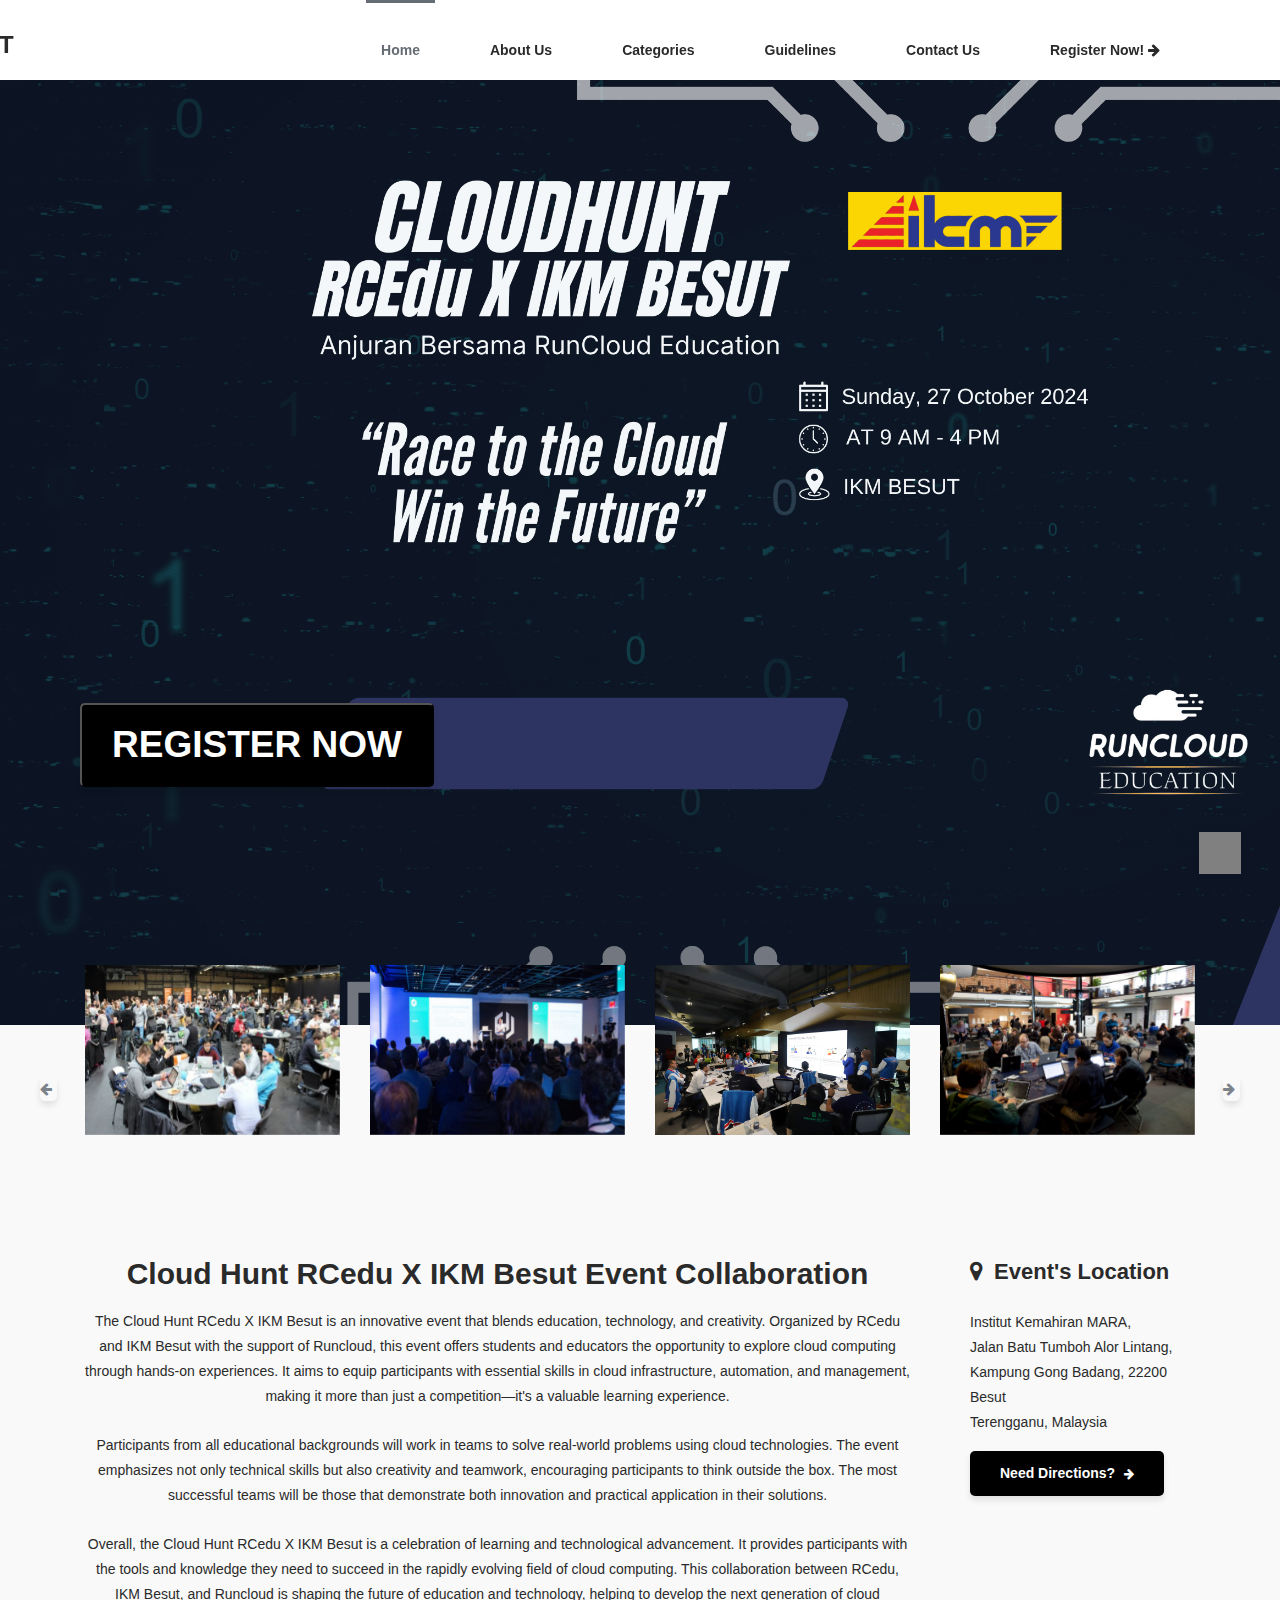
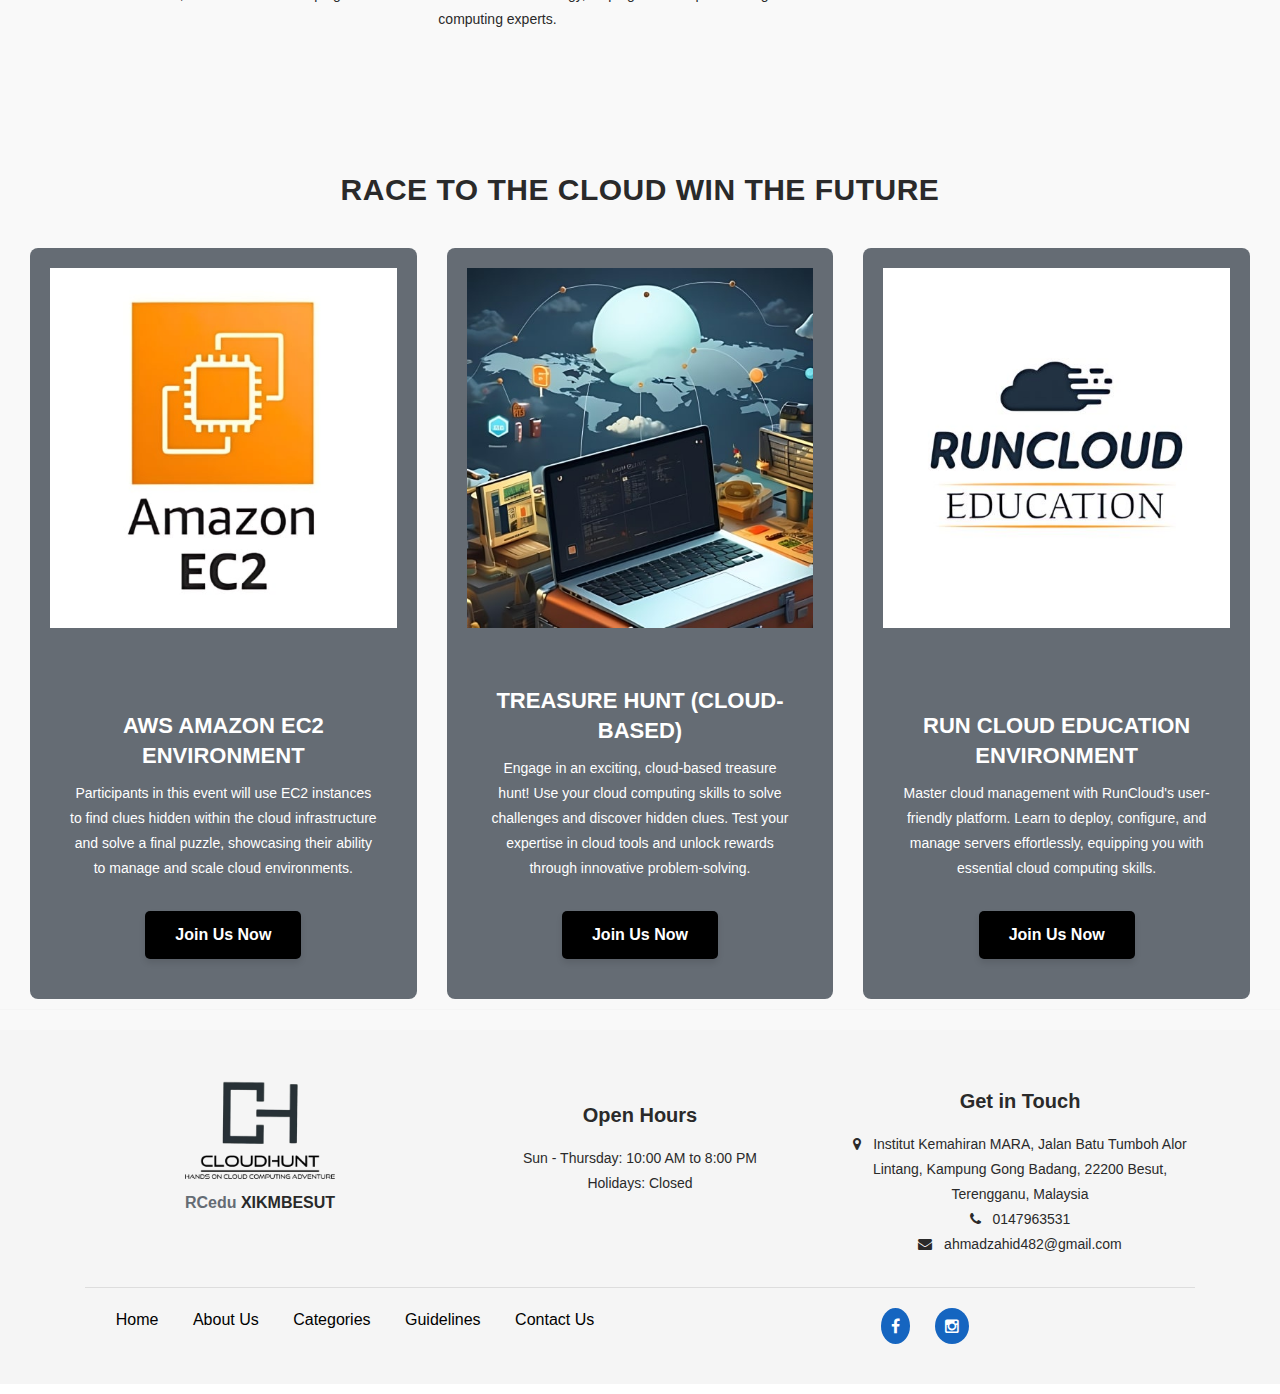
==== commit af49f36d: "Add files via upload" ====
--- a/cloudhunt/index.html
+++ b/cloudhunt/index.html
@@ -74,8 +74,9 @@
                         <li><a href="categories.html" style="font-weight: bold;">Categories</a></li>
                         <li><a href="guidelines.html" style="font-weight: bold;">Guidelines</a></li>
                         <li><a href="contact_us.html" style="font-weight: bold;">Contact Us</a></li>
-                        <li><a href="rent-venue.html" style="font-weight: bold;">Register Now! <i class="fa fa-arrow-right"></i></a></li>
-                    </ul>
+                        <li><a href="https://form.jotform.com/242484971679474" style="font-weight: bold;">Register Now! <i class="fa fa-arrow-right"></i></a></li>
+						</ul>
+
                     <!-- ***** Menu End ***** -->
 
                     <a class="menu-trigger" href="#">
@@ -96,7 +97,7 @@
                 <div class="col-lg-12">
                     <div class="main-content">
                       <div class="main-white-button">
-						<button onclick="window.location.href='https://www.jotform.com/form/242484971679474';">
+						<button onclick="window.location.href='https://form.jotform.com/242484971679474';">
   							REGISTER NOW
 						</button>
 
@@ -204,8 +205,9 @@
                                 <p>Participants in this event will use EC2 instances to find clues hidden within the cloud infrastructure and solve a final puzzle, showcasing their ability to manage and scale cloud environments.</p>
                             </div>
 							<div class="main-black-button">
-					<a href="ticket-details.html">Join Us Now</a>
-				</div>
+    <a href="https://form.jotform.com/242484971679474">Join Us Now</a>
+</div>
+
                         </div>
                     </div>
                 </div>
@@ -220,7 +222,7 @@
 					<p>Engage in an exciting, cloud-based treasure hunt! Use your cloud computing skills to solve challenges and discover hidden clues. Test your expertise in cloud tools and unlock rewards through innovative problem-solving.</p>
 				</div>
 				<div class="main-black-button">
-					<a href="ticket-details.html">Join Us Now</a>
+					<a href="https://form.jotform.com/242484971679474">Join Us Now</a>
 				</div>
 			</div>
 		</div>
@@ -244,7 +246,7 @@
                                 <p>Master cloud management with RunCloud's user-friendly platform. Learn to deploy, configure, and manage servers effortlessly, equipping you with essential cloud computing skills.</p>
                             </div>
 							<div class="main-black-button">
-					<a href="ticket-details.html">Join Us Now</a>
+					<a href="https://form.jotform.com/242484971679474">Join Us Now</a>
 				</div>
                         </div>
                     </div>
@@ -335,27 +337,26 @@
                     <ul style="list-style: none; padding: 0; margin: 0;">
                         <li style="display: inline-block; margin: 0 15px;"><a href="index.html" class="active" style="color: black;">Home</a></li>
                         <li style="display: inline-block; margin: 0 15px;"><a href="about.html" style="color: black;">About Us</a></li>
-                        <li style="display: inline-block; margin: 0 15px;"><a href="Categories.html" style="color: black;">Categories</a></li>
-                        <li style="display: inline-block; margin: 0 15px;"><a href="Guidelines.html" style="color: black;">Guidelines</a></li>
-                        <li style="display: inline-block; margin: 0 15px;"><a href="Contact Us.html" style="color: black;">Contact Us</a></li>
+                        <li style="display: inline-block; margin: 0 15px;"><a href="categories.html" style="color: black;">Categories</a></li>
+                        <li style="display: inline-block; margin: 0 15px;"><a href="guidelines.html" style="color: black;">Guidelines</a></li>
+                        <li style="display: inline-block; margin: 0 15px;"><a href="contact_us.html" style="color: black;">Contact Us</a></li>
                     </ul>
                 </div>
 
                 <!-- Social Links -->
-                <div class="col-lg-6 text-center">
+               <div class="col-lg-6 text-center">
                     <ul style="list-style: none; padding: 0; margin: 0;">
-                        <li style="display: inline-block; margin: 0 10px;">
-                            <a href="#"><i class="fa fa-twitter" style="color: white; background-color: #1565c0; padding: 10px; border-radius: 50%;"></i></a>
-                        </li>
-                        <li style="display: inline-block; margin: 0 10px;">
-                            <a href="#"><i class="fa fa-facebook" style="color: white; background-color: #1565c0; padding: 10px; border-radius: 50%;"></i></a>
-                        </li>
-                        <li style="display: inline-block; margin: 0 10px;">
-                            <a href="#"><i class="fa fa-behance" style="color: white; background-color: #1565c0; padding: 10px; border-radius: 50%;"></i></a>
-                        </li>
-                        <li style="display: inline-block; margin: 0 10px;">
-                            <a href="#"><i class="fa fa-instagram" style="color: white; background-color: #1565c0; padding: 10px; border-radius: 50%;"></i></a>
-                        </li>
+							   <li style="display: inline-block; margin: 0 10px;">
+			<a href="https://www.facebook.com/p/Program-Teknologi-Komputer-Cloud-Computing-Institut-Kemahiran-MARA-Besut-100057302896445/" target="_blank">
+				<i class="fa fa-facebook" style="color: white; background-color: #1565c0; padding: 10px; border-radius: 50%;"></i>
+			</a>
+		</li>
+
+					<li style="display: inline-block; margin: 0 10px;">
+						<a href="https://www.instagram.com/ikmbesut?igsh=dmhzeWhremRlaG9m" target="_blank">
+							<i class="fa fa-instagram" style="color: white; background-color: #1565c0; padding: 10px; border-radius: 50%;"></i>
+						</a>
+					</li>
                     </ul>
                 </div>
             </div>
--- a/cloudhunt/assets/css/tooplate-artxibition.css
+++ b/cloudhunt/assets/css/tooplate-artxibition.css
@@ -665,13 +665,16 @@
 @media (max-width: 767px) {
   .header-area .logo img {
     max-width: 21%; /* Ensures the logo image never exceeds its container */
-	margin-left: -40px;
+	margin-left: -15px;
+	margin-top: -1px; /* Moves the text upwards */
     height: auto; /* Keeps the aspect ratio */
   }
 
   .header-area .logo {
     margin-left: 0; /* Remove unnecessary margin on mobile */
+	margin-top: 7px;
     text-align: center; /* Center the logo horizontally */
+	
   }
 
   .header-area {
@@ -679,6 +682,11 @@
     height: auto; /* Allow height to adjust based on content */
   }
 }
+
+
+
+
+
 
 
 @media only screen and (max-width: 600px) {
